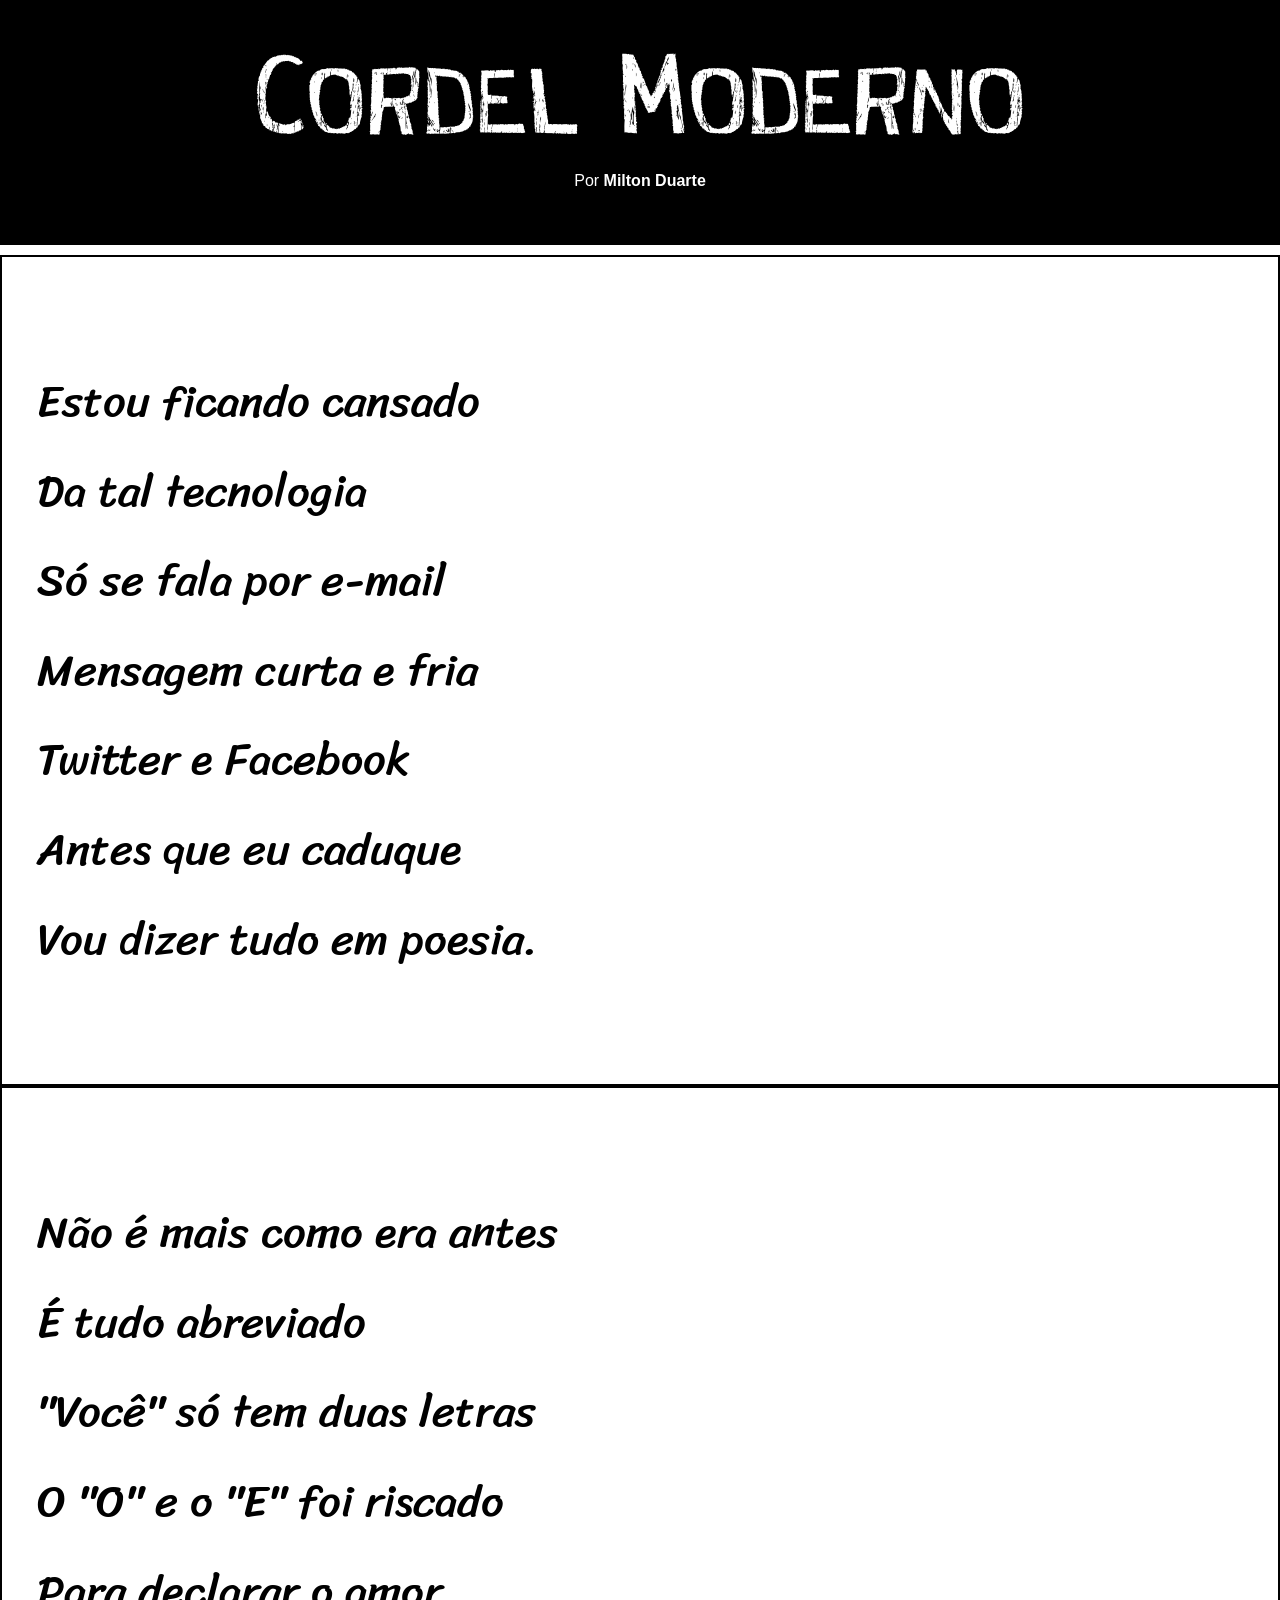
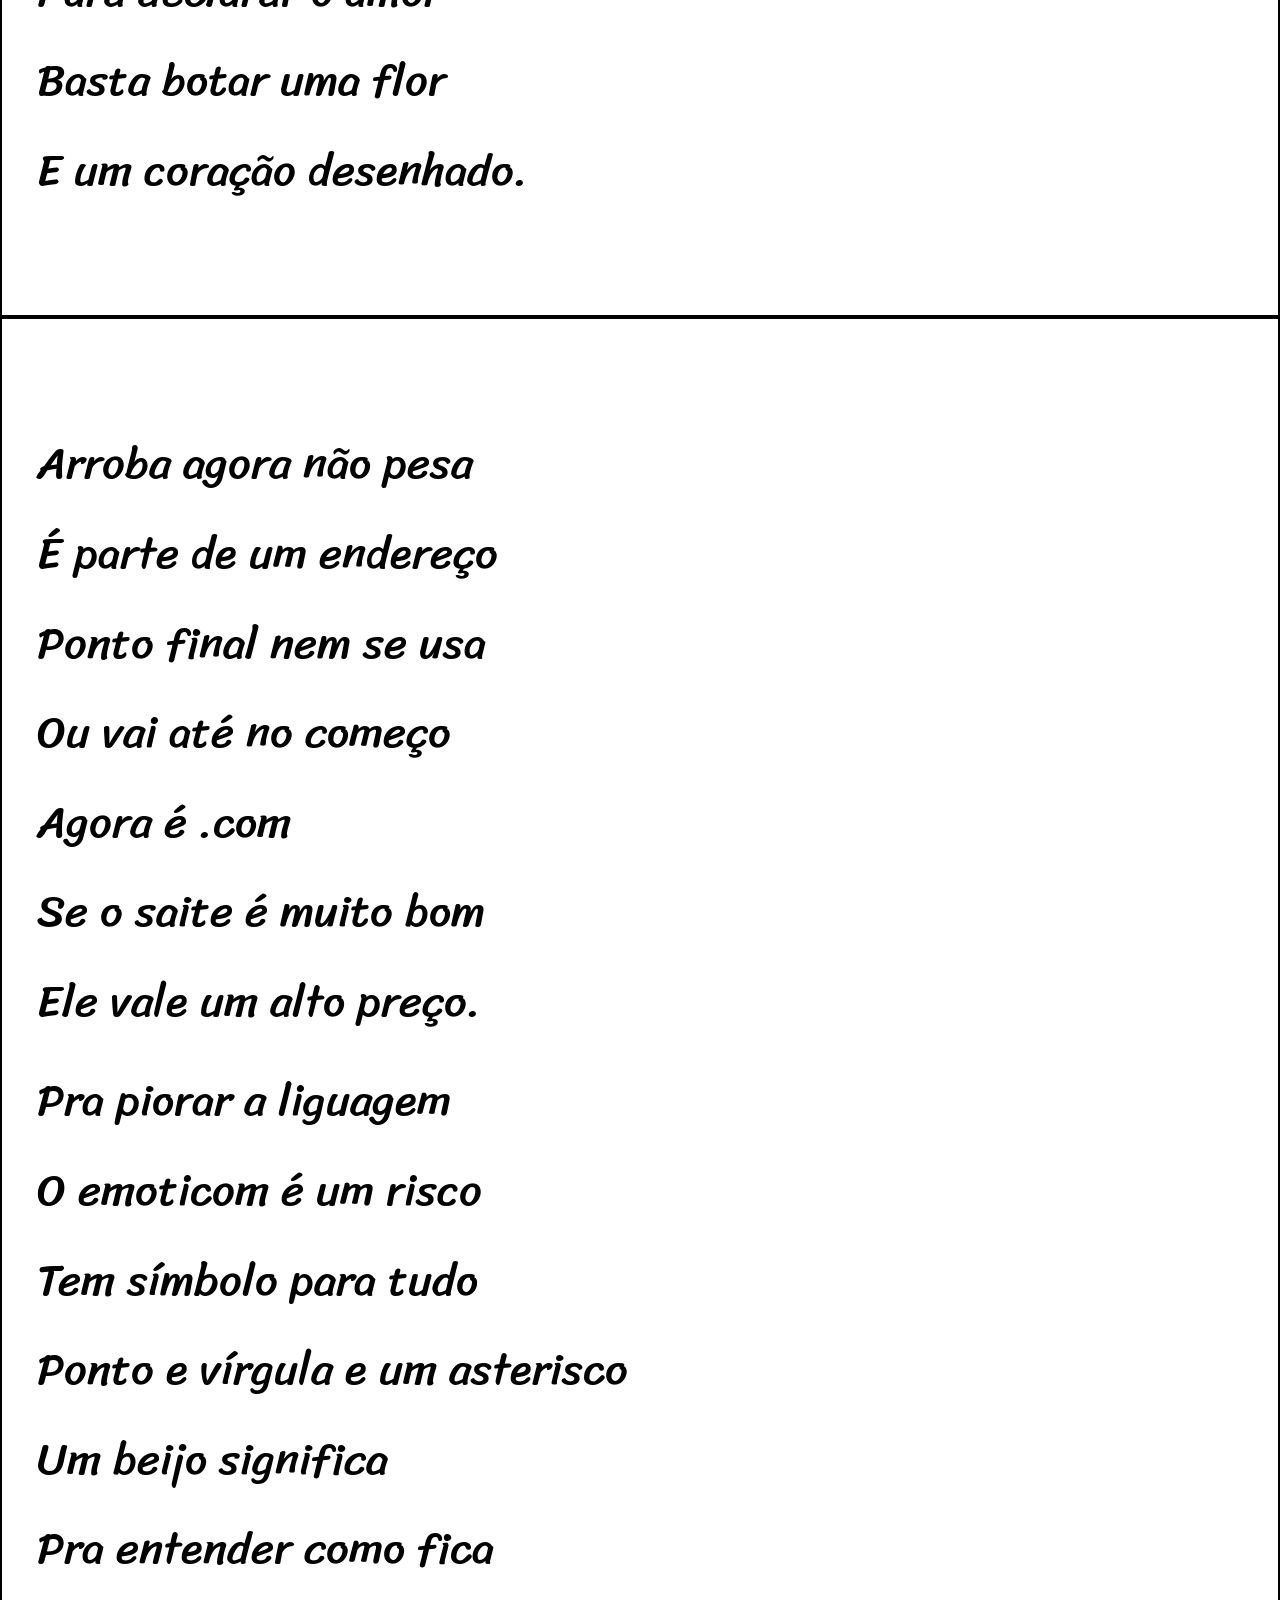
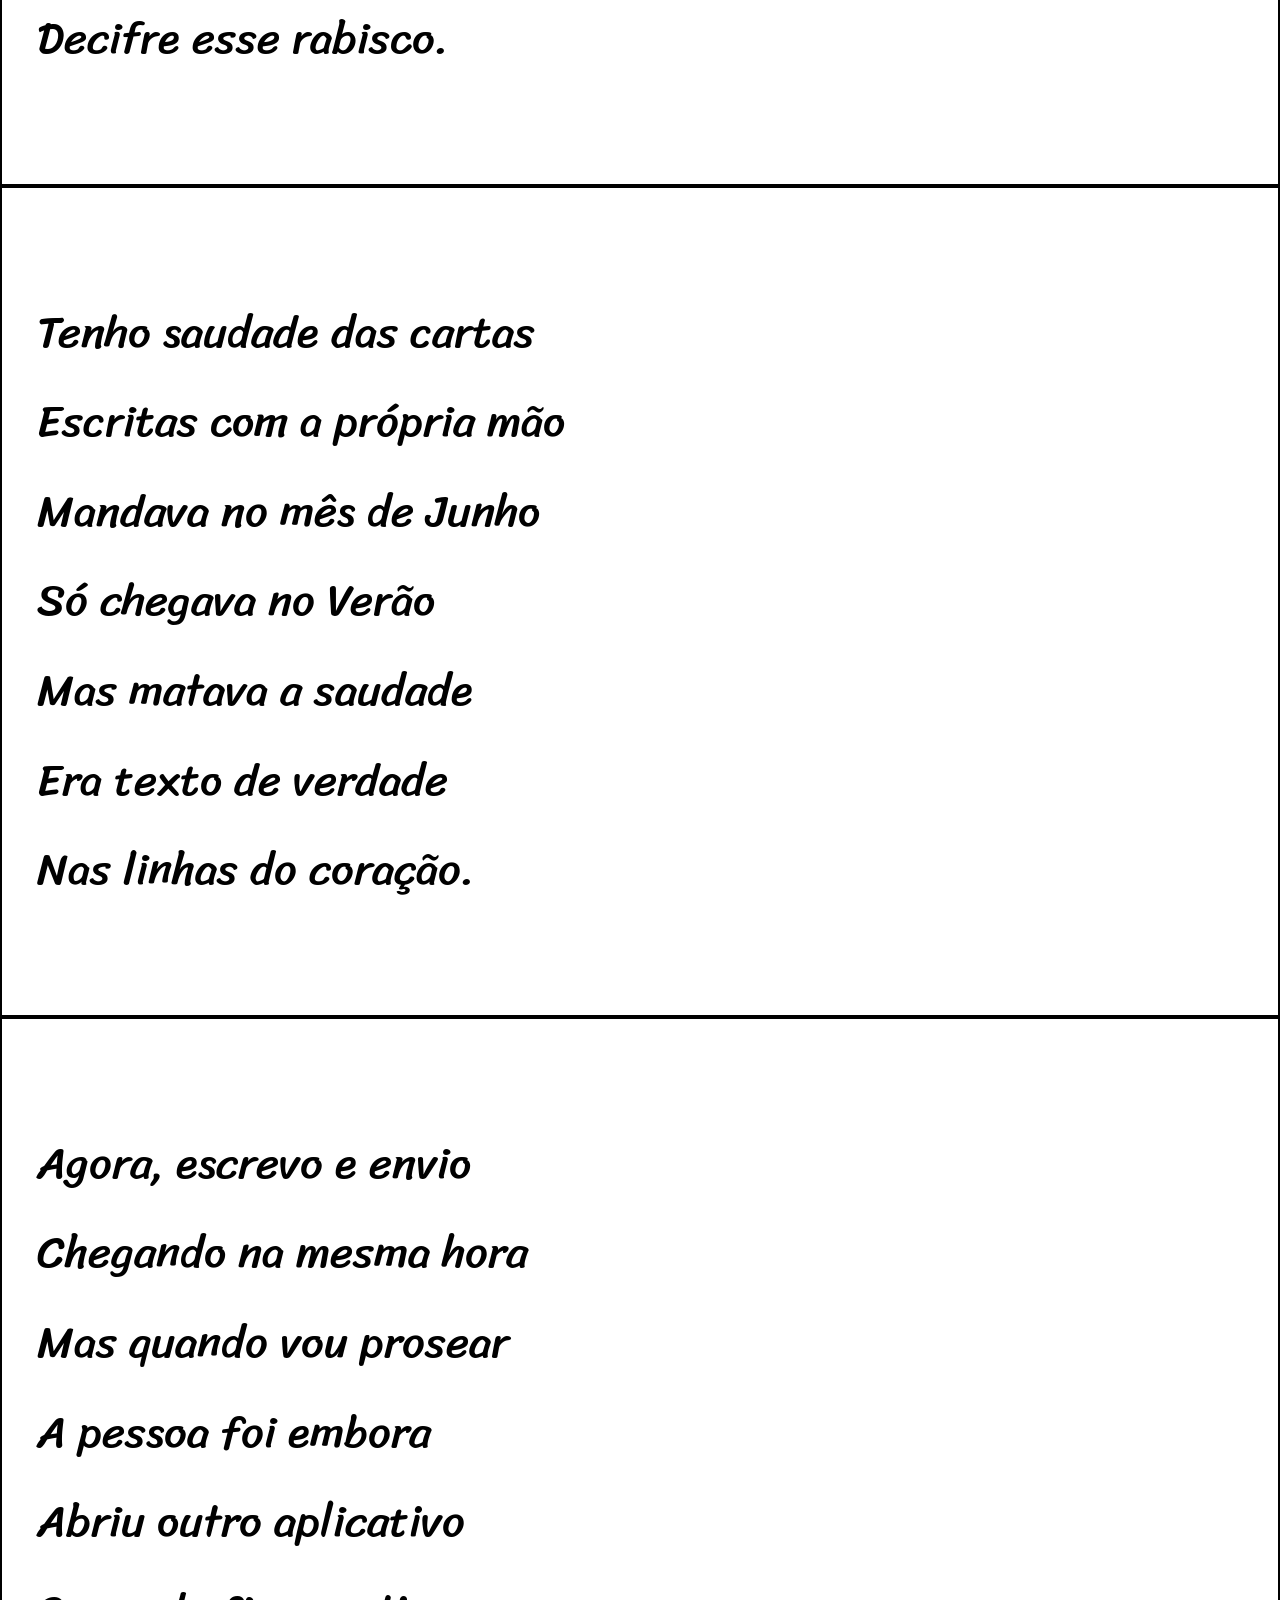
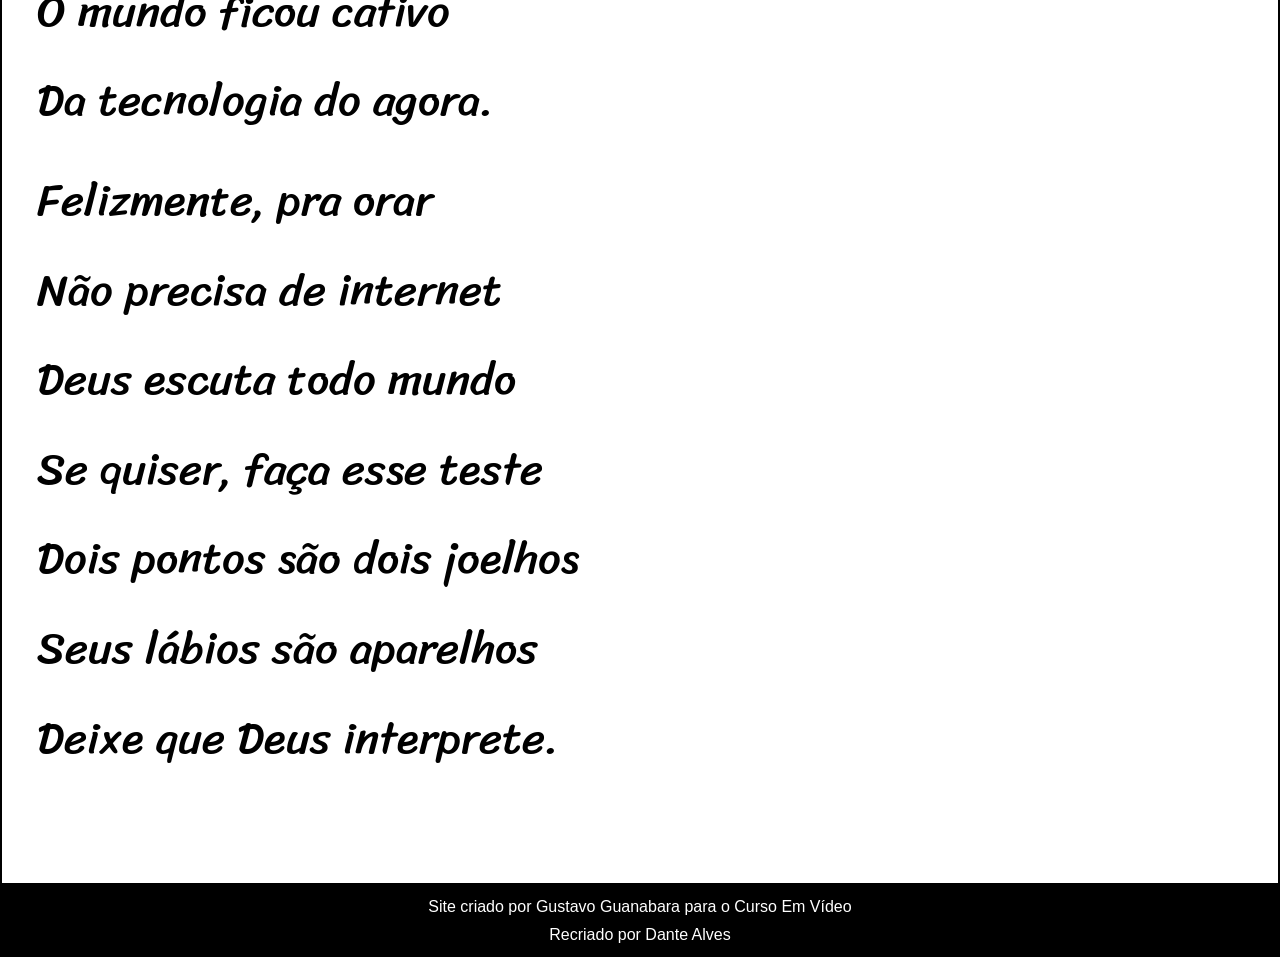
==== desafios/d012/index.html @ a739bc1a "Desafio 12 Update" ====
<!DOCTYPE html>
<html lang="pt-br">
<head>
    <meta charset="UTF-8">
    <meta name="viewport" content="width=device-width, initial-scale=1.0">
    <link rel="shortcut icon" href="../../favicon.ico" type="image/x-icon">
    <title>Cordel Moderno</title>
    <link rel="stylesheet" href="style.css">
</head>
<body>
    <header>
        <h1>Cordel Moderno</h1>
        <p>Por <strong><a href="https://www.recantodasletras.com.br/poesias/3186743">Milton Duarte</a></strong></p>
    </header>
    <section>
        <p>
            Estou ficando cansado <br>
            Da tal tecnologia <br>
            Só se fala por e-mail <br>
            Mensagem curta e fria <br>
            Twitter e Facebook <br>
            Antes que eu caduque <br>
            Vou dizer tudo em poesia.
        </p>        
    </section>
    
    <section>
        <p>
            Não é mais como era antes <br>
            É tudo abreviado <br>
            "Você" só tem duas letras <br>
            O "O" e o "E" foi riscado <br>
            Para declarar o amor <br>
            Basta botar uma flor <br>
            E um coração desenhado. <br>
        </p>
    </section>

    <section>
        <p>
            Arroba agora não pesa <br>
            É parte de um endereço <br>
            Ponto final nem se usa <br>
            Ou vai até no começo <br>
            Agora é .com <br>
            Se o saite é muito bom <br>
            Ele vale um alto preço. <br>
        </p>
        <p>
            Pra piorar a liguagem <br>
            O emoticom é um risco <br>
            Tem símbolo para tudo <br>
            Ponto e vírgula e um asterisco <br>
            Um beijo significa <br>
            Pra entender como fica <br>
            Decifre esse rabisco. <br>
        </p>
    </section>

    <section>
        <p>
            Tenho saudade das cartas <br>
            Escritas com a própria mão <br>
            Mandava no mês de Junho <br>
            Só chegava no Verão <br>
            Mas matava a saudade <br>
            Era texto de verdade <br>
            Nas linhas do coração. <br>
             
        </p>
    </section>

    <section>
        <p>
            Agora, escrevo e envio <br>
            Chegando na mesma hora <br>
            Mas quando vou prosear <br>
            A pessoa foi embora <br>
            Abriu outro aplicativo <br>
            O mundo ficou cativo <br>
            Da tecnologia do agora. <br>
        </p>
        <p>
            Felizmente, pra orar <br>
            Não precisa de internet <br>
            Deus escuta todo mundo <br>
            Se quiser, faça esse teste <br>
            Dois pontos são dois joelhos <br>
            Seus lábios são aparelhos <br>
            Deixe que Deus interprete. <br>
        </p>
    </section>

    <footer>
        <p>Site criado por <a href="https://gustavoguanabara.github.io" target="_blank" rel="external">Gustavo Guanabara</a> para o <a href="https://www.cursoemvideo.com" target="_blank" rel="external">Curso Em Vídeo</a></p>
        <p>Recriado por <a href="https://github.com/dante-alves" target="_blank" rel="external">Dante Alves</a></p>
    </footer>
</body>
</html>
---- desafios/d012/style.css ----
@charset "UTF=8";

/* Fontes externas */
@import url('https://fonts.googleapis.com/css2?family=Sriracha&display=swap');

.sriracha-regular {
    font-family: "Sriracha", cursive;
    font-weight: 400;
    font-style: normal;
  }

  @font-face {
    font-family: 'Cordelina';
    src: url('fontes/cordelina.otf') format('opentype');
  }

/* Configuração geral */
* {
    margin: 0;
}
:root {
    --cor0: black;
    --cor1: white;
    --font0: 'Cordelina';
    --font1: Verdana, Geneva, Tahoma, sans-serif;
    --font2: "Sriracha", cursive; /*Essa variável não está funcionando */
}
/*Configuração do body */


a {
    color: white;
    text-decoration: none;
}

a:hover {
    color: white;
    text-decoration: underline;
}

p {
    margin: 10px;
}
/* Configuração do header */
header {
    text-align: center;
    background-color: black;
}

header > h1 {
    padding-top: 50px;
    font: normal normal 9dvw var(--font0);
    color: white;
}

header > p {
    color: white;
    font-family: var(--font1);
    padding-bottom: 55px;
}

/*Configuração das sections */

section {
    border: 2px solid black;
    padding: 10dvh 0px 10dvh 25px;
}

section > p {
    line-height: 2em;
    font-family: "Sriracha", cursive;
    font-size: 3.5dvw;
}

/*Configuração do footer */

footer {
    text-align: center;
    background-color: black;
    color: white;
    font-family: Verdana, Geneva, Tahoma, sans-serif;
    margin-bottom: -6px;
    padding: 3px;
}
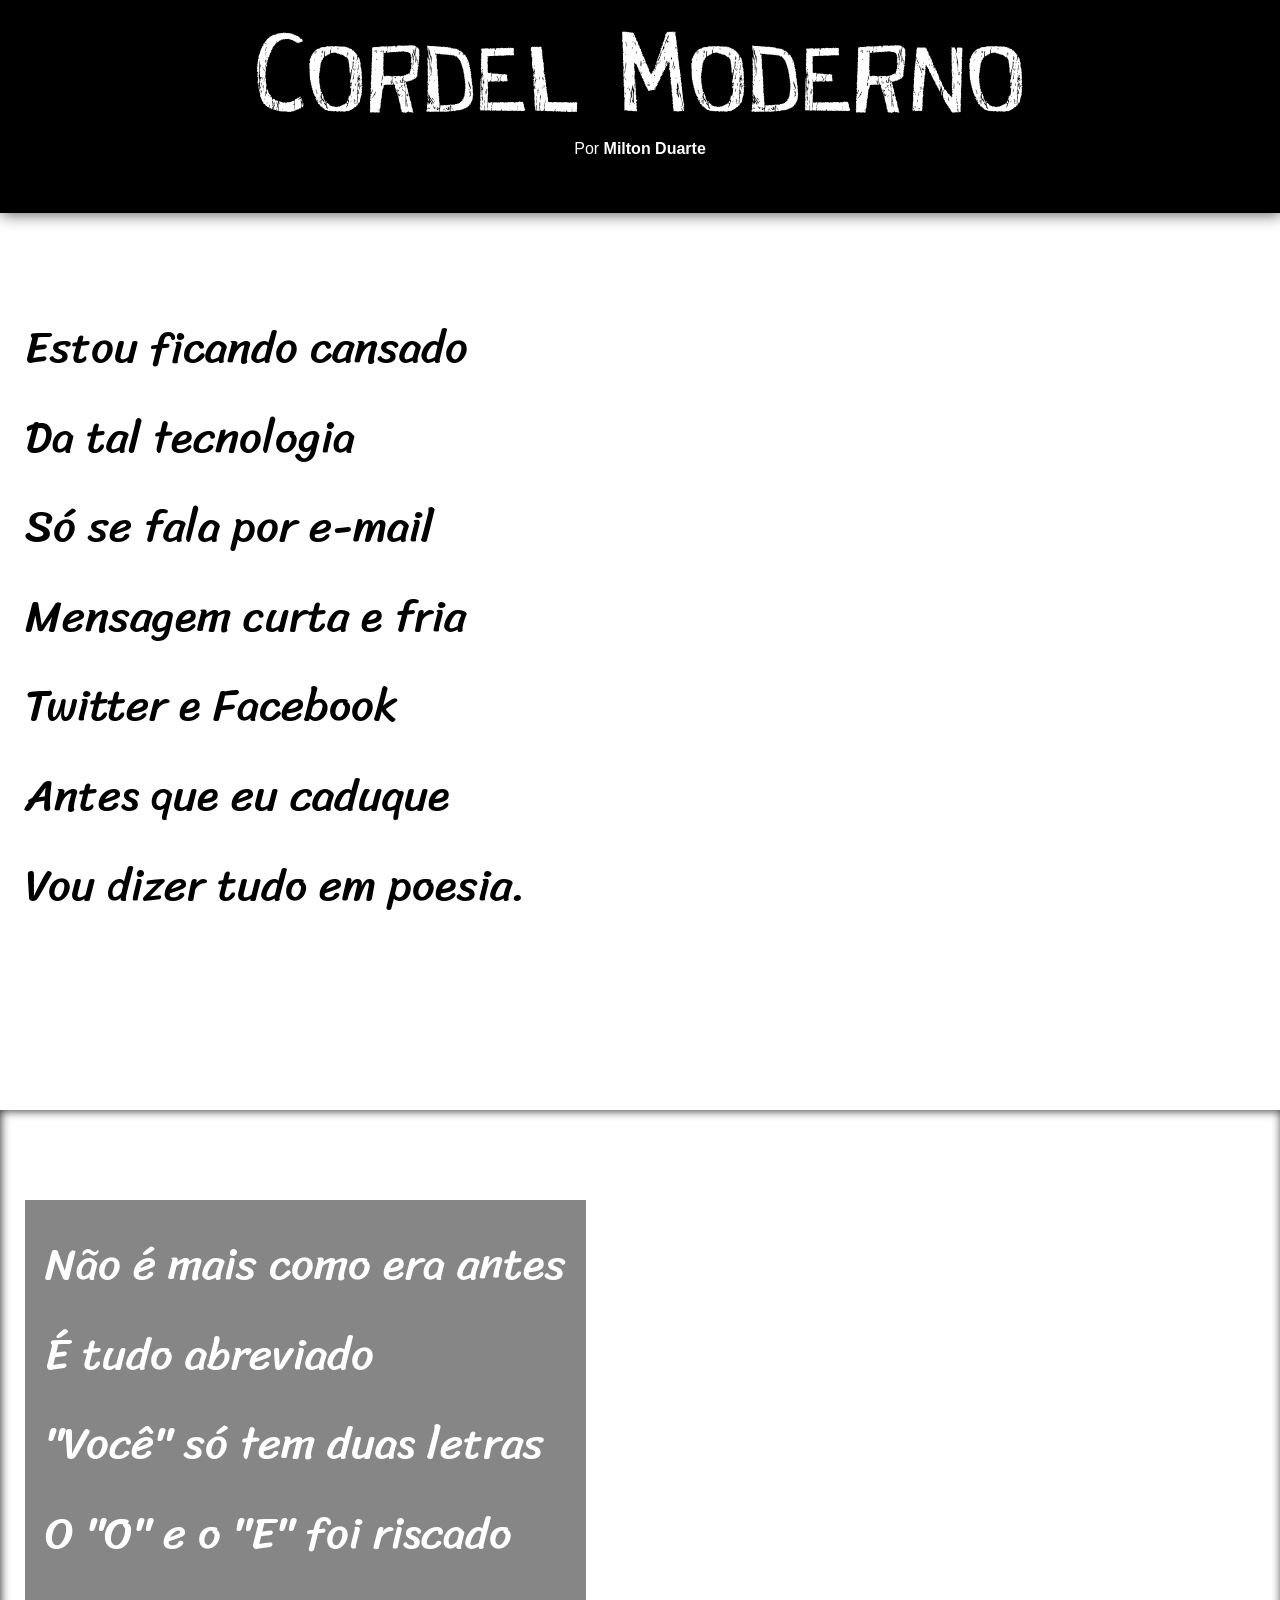
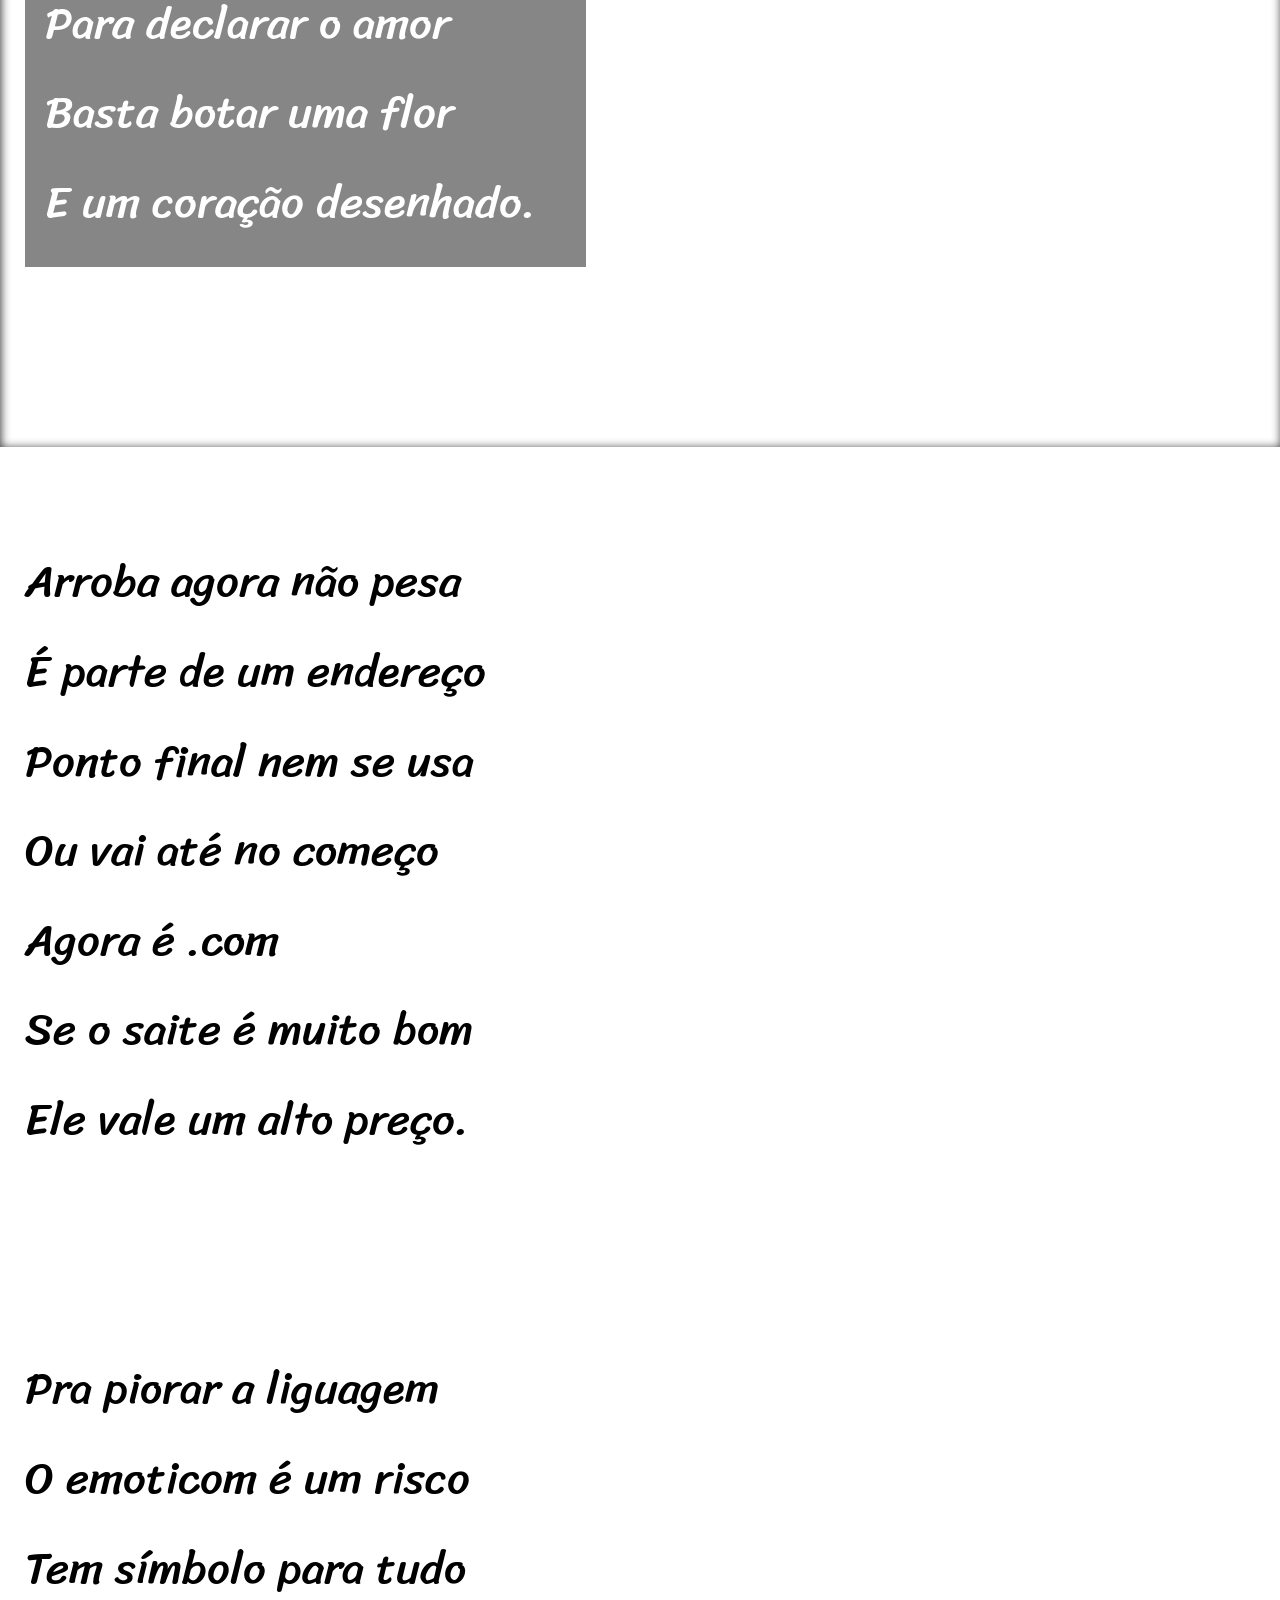
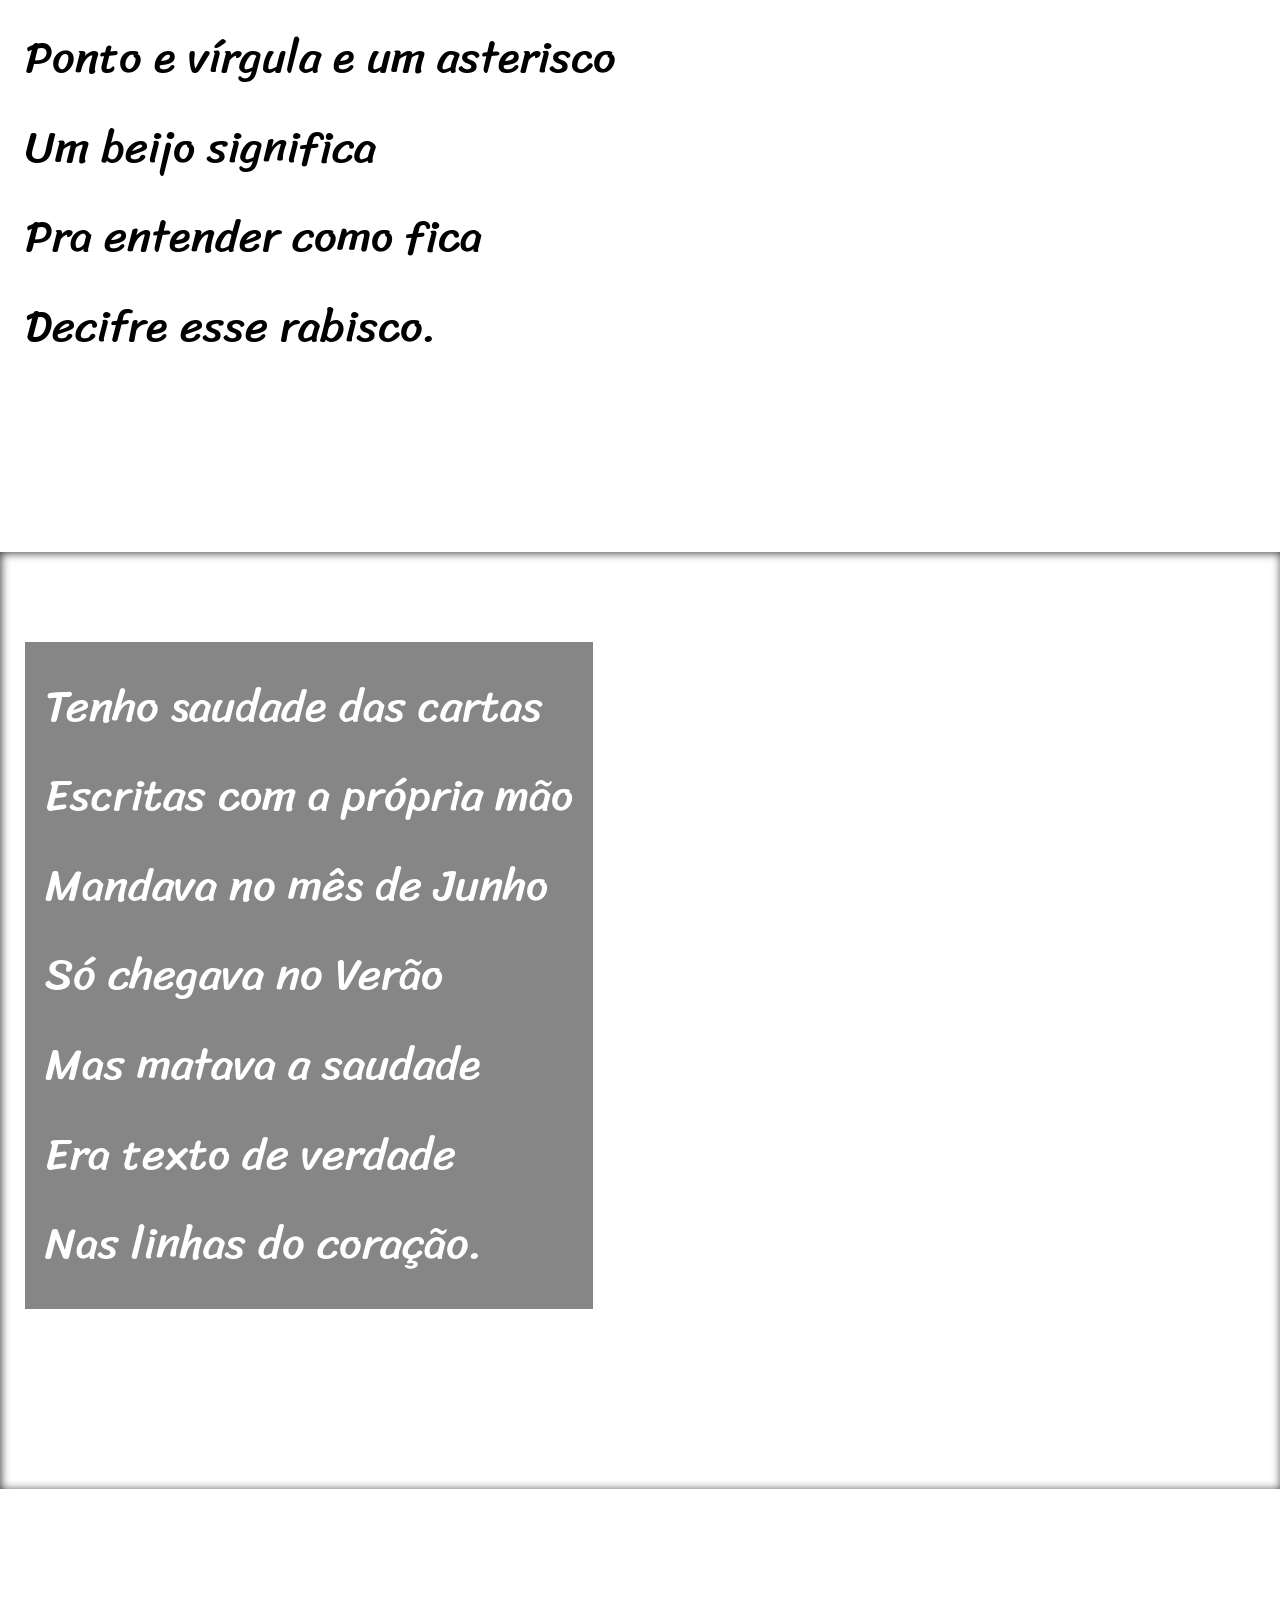
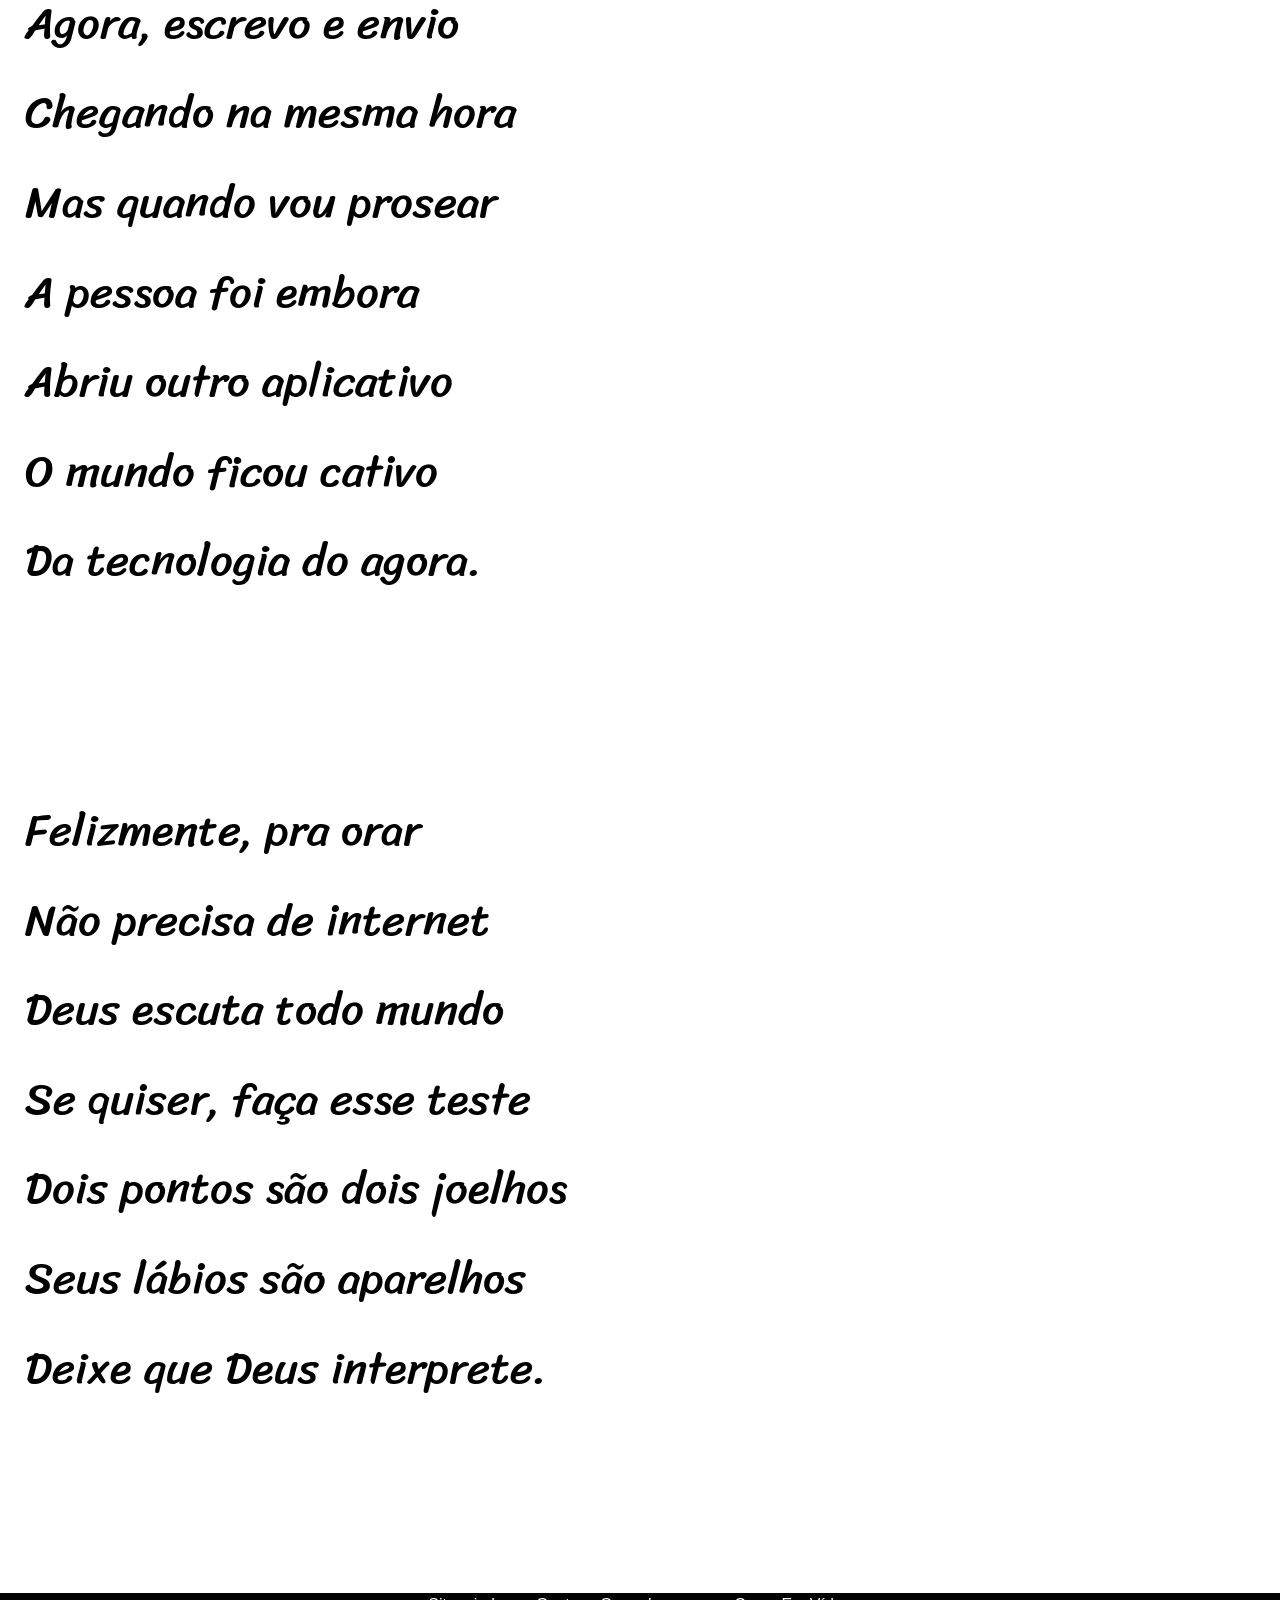
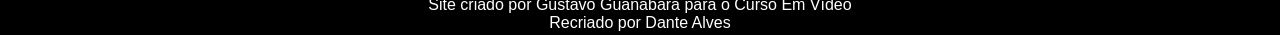
==== commit 9771bcbd: "Desafio 12 finalizado" ====
--- a/desafios/d012/index.html
+++ b/desafios/d012/index.html
@@ -24,7 +24,7 @@
         </p>        
     </section>
     
-    <section>
+    <section class="image" id="image1">
         <p>
             Não é mais como era antes <br>
             É tudo abreviado <br>
@@ -57,7 +57,7 @@
         </p>
     </section>
 
-    <section>
+    <section class="image" id="image2">
         <p>
             Tenho saudade das cartas <br>
             Escritas com a própria mão <br>
--- a/desafios/d012/style.css
+++ b/desafios/d012/style.css
@@ -25,36 +25,35 @@
     --font1: Verdana, Geneva, Tahoma, sans-serif;
     --font2: "Sriracha", cursive; /*Essa variável não está funcionando */
 }
-/*Configuração do body */
+/*Configuração de links */
 
 
 a {
-    color: white;
+    color: var(--cor1);
     text-decoration: none;
 }
 
 a:hover {
-    color: white;
+    color: var(--cor1);
     text-decoration: underline;
 }
 
-p {
-    margin: 10px;
-}
+
 /* Configuração do header */
 header {
     text-align: center;
-    background-color: black;
+    background-color: var(--cor0);
+    box-shadow: 1px 1px 15px rgba(0, 0, 0, 0.659);
 }
 
 header > h1 {
-    padding-top: 50px;
+    padding-top: 28px;
     font: normal normal 9dvw var(--font0);
-    color: white;
+    color: var(--cor1);
 }
 
 header > p {
-    color: white;
+    color: var(--cor1);
     font-family: var(--font1);
     padding-bottom: 55px;
 }
@@ -62,22 +61,43 @@
 /*Configuração das sections */
 
 section {
-    border: 2px solid black;
-    padding: 10dvh 0px 10dvh 25px;
+    padding: 10dvh 0px 0dvh 25px;
 }
 
 section > p {
     line-height: 2em;
     font-family: "Sriracha", cursive;
     font-size: 3.5dvw;
+    margin-bottom: 20dvh;
+}
+/*Sections com imagems com efeito parallax*/
+.image {
+    background-repeat: no-repeat;
+    background-size: cover;
+    background-attachment: fixed;
+    background-position: right center;
+    box-shadow: inset 1px 1px 10px rgba(0, 0, 0, 0.773);
 }
 
+.image > p {
+    background-color: rgba(0, 0, 0, 0.473);
+    padding: 20px;
+    color: white;
+    display: inline-block;
+}
+#image1 {
+    background-image: url("imagens/background001.jpg");
+}
+
+#image2 {
+    background-image: url("imagens/background002.jpg");
+}
 /*Configuração do footer */
 
 footer {
     text-align: center;
-    background-color: black;
-    color: white;
+    background-color: var(--cor0);
+    color: var(--cor1);
     font-family: Verdana, Geneva, Tahoma, sans-serif;
     margin-bottom: -6px;
     padding: 3px;
